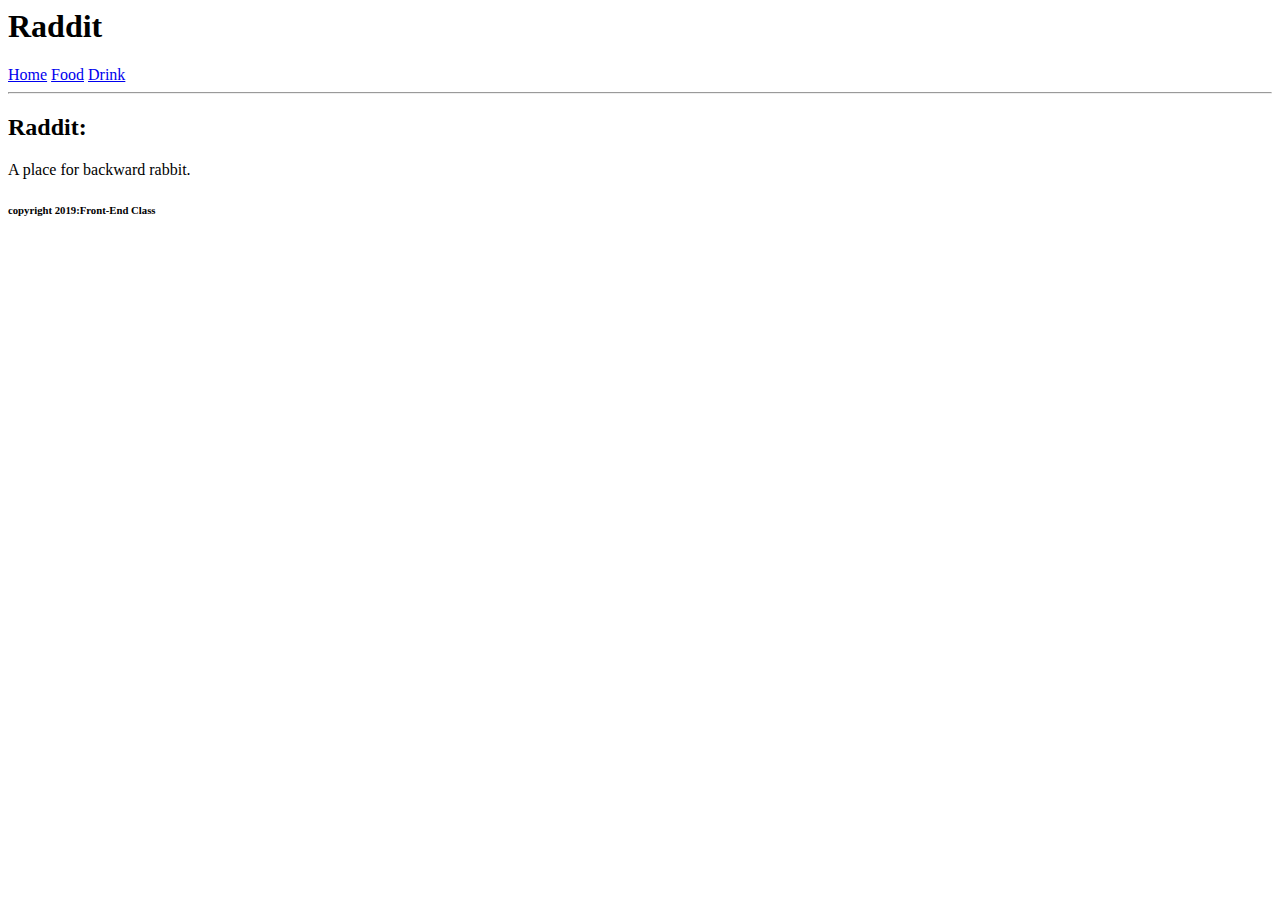
==== index.html @ 3d21bc37 "index" ====
<html>
<head>
    <title>Raddit</title>
</head>
<body>
    <h1>Raddit</h1>
    <a href="index.html">Home</a>
    <a href="food.html">Food</a>
    <a href="drink.html">Drink</a>

    <br/>
    <hr/>
    <h2>Raddit:</h2> A place for backward rabbit.
    <br/>
    <h6>copyright 2019:Front-End Class</h6>
</body>
</html>
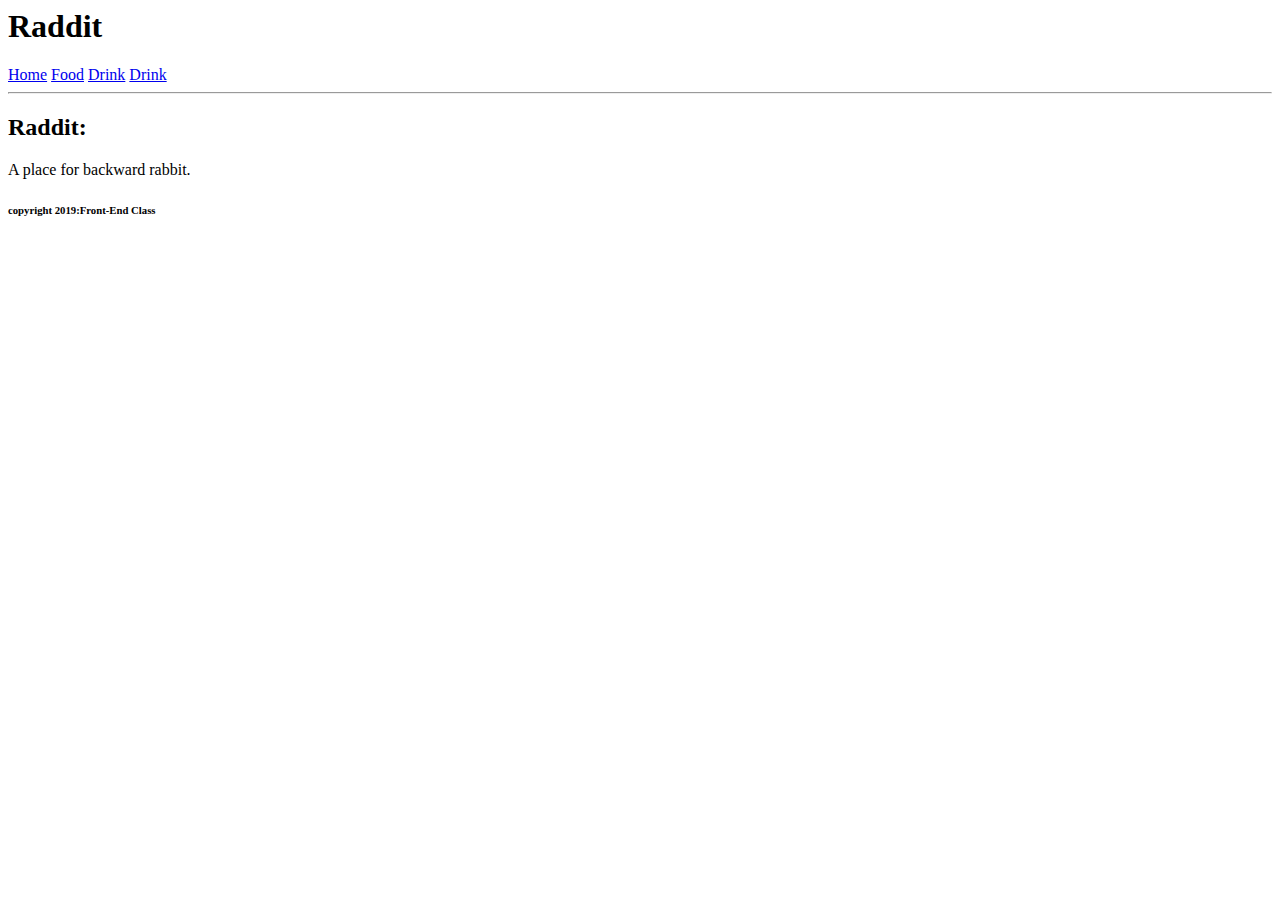
==== commit 7b74650f: "tuesdays" ====
--- a/index.html
+++ b/index.html
@@ -7,7 +7,8 @@
     <a href="index.html">Home</a>
     <a href="food.html">Food</a>
     <a href="drink.html">Drink</a>
-
+    <a href="drink.html">Drink</a>
+    
     <br/>
     <hr/>
     <h2>Raddit:</h2> A place for backward rabbit.
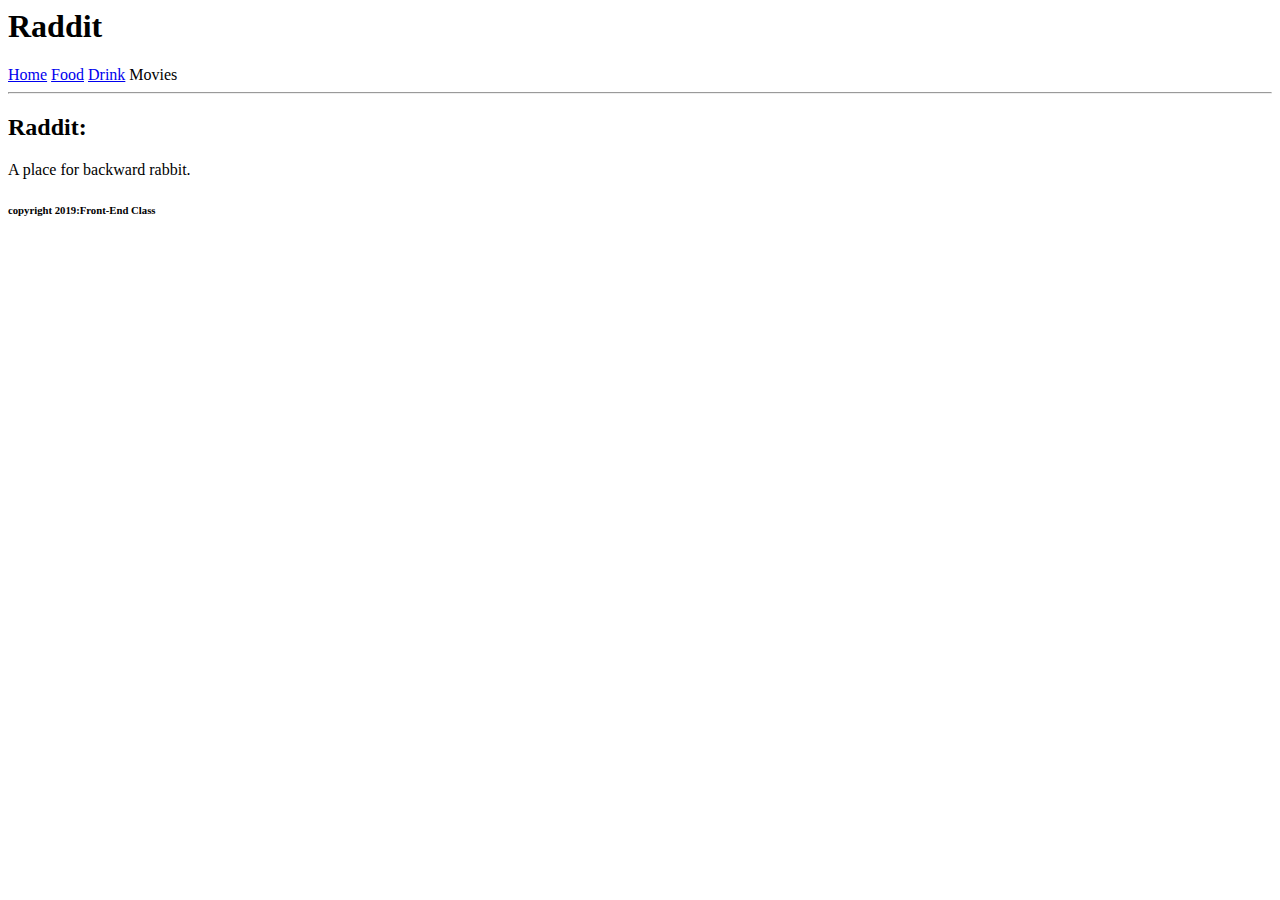
==== commit fa56ca19: "yo" ====
--- a/index.html
+++ b/index.html
@@ -7,7 +7,7 @@
     <a href="index.html">Home</a>
     <a href="food.html">Food</a>
     <a href="drink.html">Drink</a>
-    <a href="drink.html">Drink</a>
+    <a href="movies.html"></a>Movies
     
     <br/>
     <hr/>
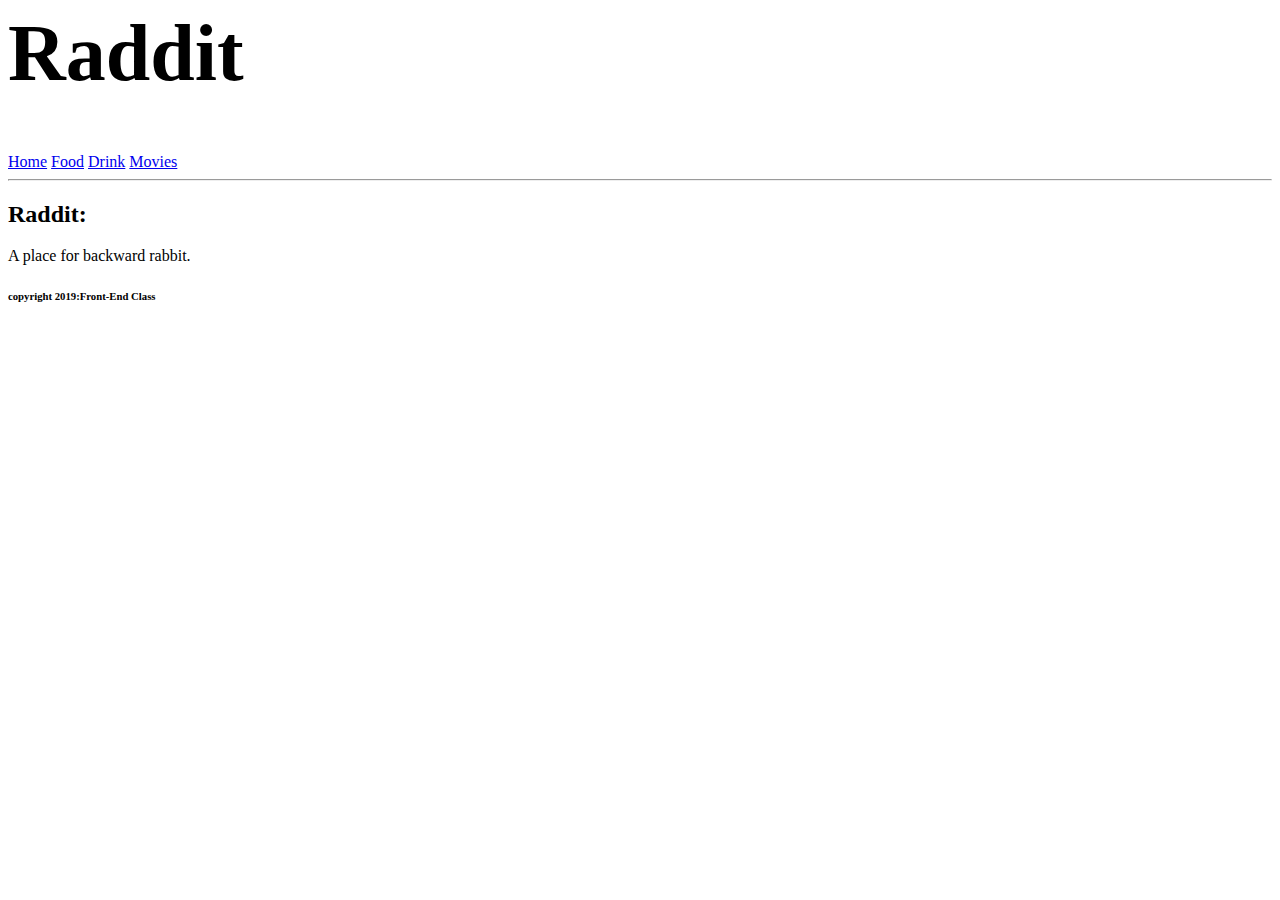
==== commit 187a3dc6: "thursday" ====
--- a/index.html
+++ b/index.html
@@ -1,18 +1,22 @@
 <html>
+
 <head>
     <title>Raddit</title>
+    <link rel="stylesheet" type="text/css" href="main.css" />
 </head>
+
 <body>
     <h1>Raddit</h1>
     <a href="index.html">Home</a>
     <a href="food.html">Food</a>
     <a href="drink.html">Drink</a>
-    <a href="movies.html"></a>Movies
-    
-    <br/>
-    <hr/>
+    <a href="movies.html">Movies</a>
+
+    <br />
+    <hr />
     <h2>Raddit:</h2> A place for backward rabbit.
-    <br/>
+    <br />
     <h6>copyright 2019:Front-End Class</h6>
 </body>
-</html>
+
+</html>--- a/main.css
+++ b/main.css
@@ -0,0 +1,7 @@
+  h1 {
+     font-size: 5em
+        }
+.blog-post {
+        width: 800px;
+        margin-left: 100px;
+        }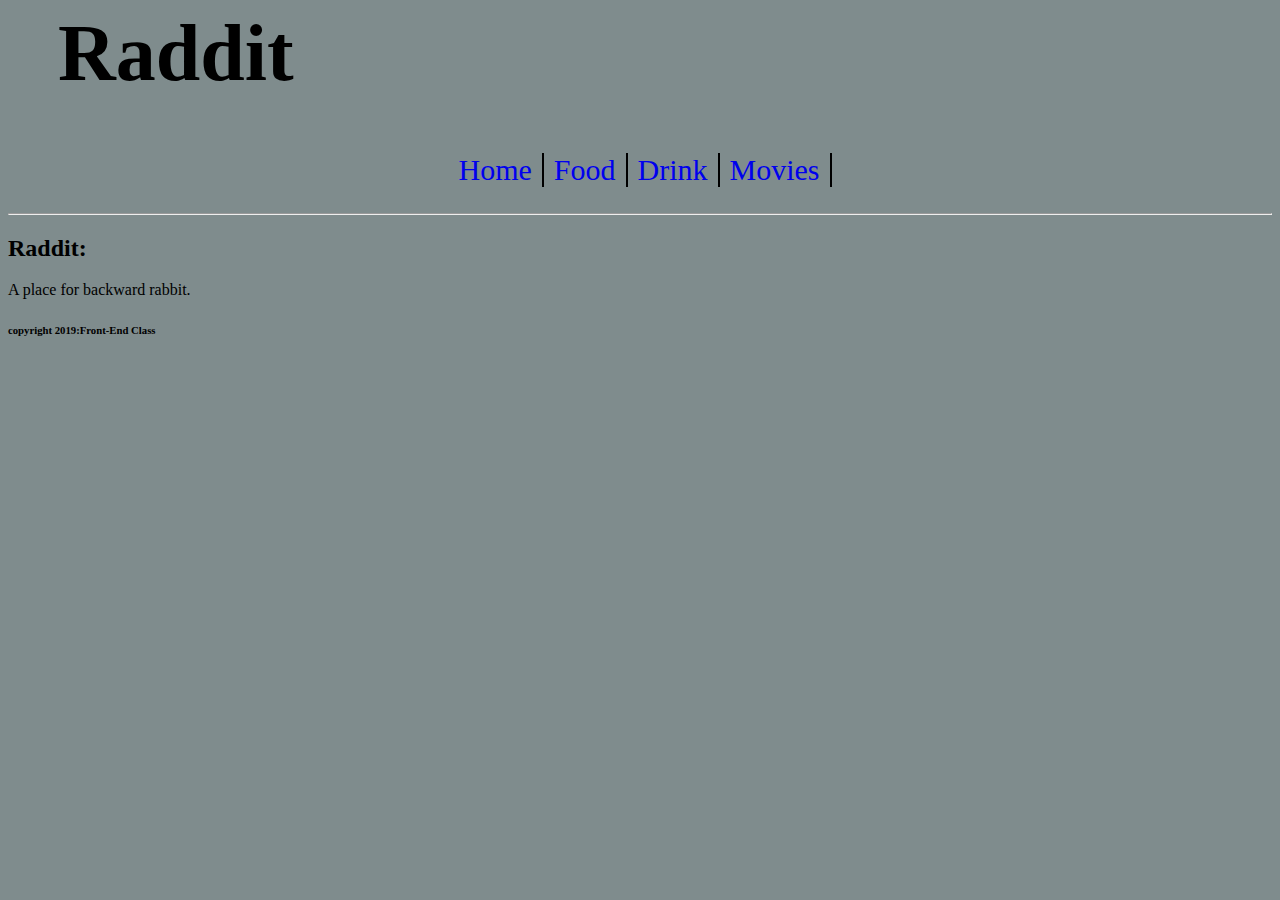
==== commit 088bac0f: "saturday" ====
--- a/index.html
+++ b/index.html
@@ -3,14 +3,19 @@
 <head>
     <title>Raddit</title>
     <link rel="stylesheet" type="text/css" href="main.css" />
+    
 </head>
 
 <body>
-    <h1>Raddit</h1>
-    <a href="index.html">Home</a>
-    <a href="food.html">Food</a>
-    <a href="drink.html">Drink</a>
-    <a href="movies.html">Movies</a>
+    <div style="margin-left: 50px">
+        <h1>Raddit</h1>
+    </div>
+    <div class= "link-class">
+        <a href="index.html">Home</a>
+        <a href="food.html">Food</a>
+        <a href="drink.html">Drink</a>
+        <a href="movies.html">Movies</a>
+    </div>
 
     <br />
     <hr />
--- a/main.css
+++ b/main.css
@@ -1,7 +1,48 @@
-  h1 {
+ body {
+       background: #7f8c8d   
+ }
+
+ h1 {
      font-size: 5em
         }
+
 .blog-post {
         width: 800px;
         margin-left: 100px;
-        }+        background: #ecf0f1;
+        }
+
+.blog-post p {
+        padding: 30px;
+}
+
+.blog-post h3 {
+        padding: 20px 30px;
+        background:#3498db ;
+}
+
+.link-class {
+        display: flex;
+        flex-direction: row;
+        justify-content: center;
+}
+
+.link-class a {
+        padding: 0px 10px;
+        text-decoration: none;
+        font-size: 30px;
+        border-right: 2px solid black;
+}
+
+.blog-post-wrapper  {
+        display: flex;
+        flex-direction: column;
+        align-items: center;
+}
+
+.blog-post-author {
+        
+        display: flex;
+        flex-direction: row;
+        justify-content: space-between;
+}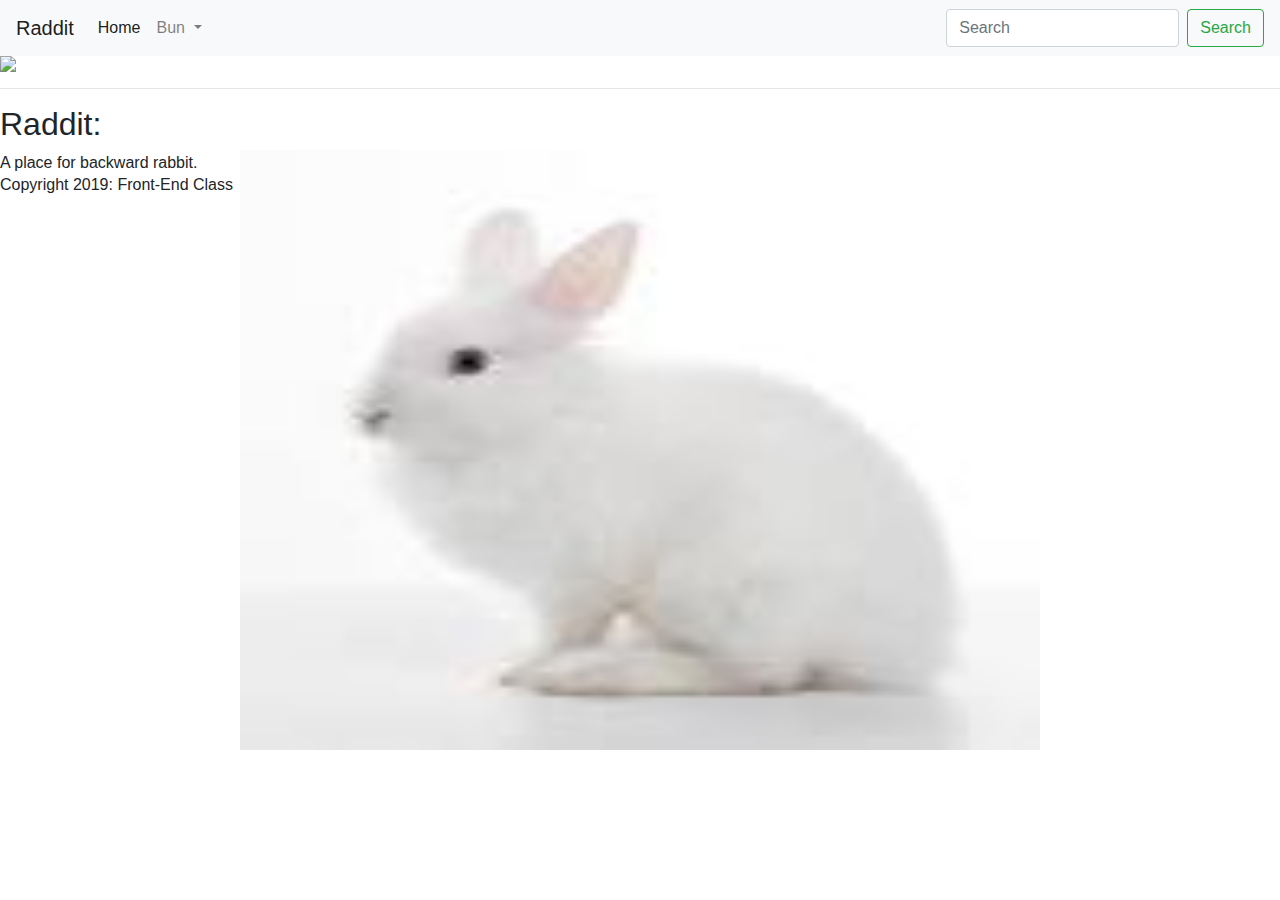
==== commit 158b9439: "hi" ====
--- a/index.html
+++ b/index.html
@@ -1,27 +1,101 @@
 <html>
-
-<head>
+  <head>
     <title>Raddit</title>
     <link rel="stylesheet" type="text/css" href="main.css" />
-    
-</head>
+    <link
+      rel="stylesheet"
+      href="https://use.fontawesome.com/releases/v5.7.2/css/all.css"
+      integrity="sha384-fnmOCqbTlWIlj8LyTjo7mOUStjsKC4pOpQbqyi7RrhN7udi9RwhKkMHpvLbHG9Sr"
+      crossorigin="anonymous"
+    />
+    <link
+      rel="stylesheet"
+      href="https://stackpath.bootstrapcdn.com/bootstrap/4.3.1/css/bootstrap.min.css"
+      integrity="sha384-ggOyR0iXCbMQv3Xipma34MD+dH/1fQ784/j6cY/iJTQUOhcWr7x9JvoRxT2MZw1T"
+      crossorigin="anonymous"
+    />
+    <script
+      src="https://code.jquery.com/jquery-3.3.1.slim.min.js"
+      integrity="sha384-q8i/X+965DzO0rT7abK41JStQIAqVgRVzpbzo5smXKp4YfRvH+8abtTE1Pi6jizo"
+      crossorigin="anonymous"
+    ></script>
+    <script
+      src="https://cdnjs.cloudflare.com/ajax/libs/popper.js/1.14.7/umd/popper.min.js"
+      integrity="sha384-UO2eT0CpHqdSJQ6hJty5KVphtPhzWj9WO1clHTMGa3JDZwrnQq4sF86dIHNDz0W1"
+      crossorigin="anonymous"
+    ></script>
+    <script
+      src="https://stackpath.bootstrapcdn.com/bootstrap/4.3.1/js/bootstrap.min.js"
+      integrity="sha384-JjSmVgyd0p3pXB1rRibZUAYoIIy6OrQ6VrjIEaFf/nJGzIxFDsf4x0xIM+B07jRM"
+      crossorigin="anonymous"
+    ></script>
+  </head>
+  <body class="index-body">
+    <nav class="navbar navbar-expand-lg navbar-light bg-light">
+      <a class="navbar-brand" href="#">Raddit</a>
+      <button
+        class="navbar-toggler"
+        type="button"
+        data-toggle="collapse"
+        data-target="#navbarSupportedContent"
+        aria-controls="navbarSupportedContent"
+        aria-expanded="false"
+        aria-label="Toggle navigation"
+      >
+        <span class="navbar-toggler-icon"></span>
+      </button>
 
-<body>
-    <div style="margin-left: 50px">
-        <h1>Raddit</h1>
-    </div>
-    <div class= "link-class">
-        <a href="index.html">Home</a>
-        <a href="food.html">Food</a>
-        <a href="drink.html">Drink</a>
-        <a href="movies.html">Movies</a>
-    </div>
+      <div class="collapse navbar-collapse" id="navbarSupportedContent">
+        <ul class="navbar-nav mr-auto">
+          <li class="nav-item active">
+            <a class="nav-link" href="index.html"
+              >Home <span class="sr-only">(current)</span></a
+            >
+          </li>
+          <li class="nav-item dropdown">
+            <a
+              class="nav-link dropdown-toggle"
+              href="#"
+              id="navbarDropdown"
+              role="button"
+              data-toggle="dropdown"
+              aria-haspopup="true"
+              aria-expanded="false"
+            >
+              Bun
+            </a>
+            <div class="dropdown-menu" aria-labelledby="navbarDropdown">
+              <a class="dropdown-item" href="food.html">Food</a>
+              <a class="dropdown-item" href="drink.html">Drink</a>
+              <a class="dropdown-item" href="movies.html">Movies</a>
+              <a class="dropdown-item" href="cars.html">Cars</a>
+            </div>
+          </li>
+        </ul>
+        <form class="form-inline my-2 my-lg-0">
+          <input
+            class="form-control mr-sm-2"
+            type="search"
+            placeholder="Search"
+            aria-label="Search"
+          />
+          <button class="btn btn-outline-success my-2 my-sm-0" type="submit">
+            Search
+          </button>
+        </form>
+      </div>
+    </nav>
+
+    <img src="rabbit.jpeg" />
 
     <br />
     <hr />
-    <h2>Raddit:</h2> A place for backward rabbit.
+    <h2>Raddit:</h2>
+    A place for backward rabbit.
+
     <br />
-    <h6>copyright 2019:Front-End Class</h6>
-</body>
+    <h6>Copyright 2019: Front-End Class</h6>
 
+    <script src="myscript.js"></script>
+  </body>
 </html>--- a/main.css
+++ b/main.css
@@ -1,48 +1,120 @@
- body {
-       background: #7f8c8d   
- }
-
- h1 {
-     font-size: 5em
-        }
-
-.blog-post {
-        width: 800px;
-        margin-left: 100px;
+body {
+        background: #bdc3c7;
+      
+      }
+      
+      .index-body {
+        background-image: url("images/rabbit.jpeg");
+        background-repeat: no-repeat;
+        background-attachment: fixed;
+        background-position: center;
+        background-size: 800px 600px;
+      }
+      
+      h1 {
+        font-size: 5em;
+      }
+      .blog-post {
+        width: 800px !important;
         background: #ecf0f1;
-        }
-
-.blog-post p {
+        margin: 50px 0px;
+        box-shadow: 0 4px 8px 0 rgba(0, 0, 0, 0.2);
+        transition: 0.3s;
+      }
+      
+      .blog-post:hover {
+        box-shadow: 0 8px 16px 0 rgba(0, 0, 0, 0.2);
+      }
+      
+      .blog-post p {
         padding: 30px;
-}
-
-.blog-post h3 {
+      }
+      
+      .blog-post h3 {
         padding: 20px 30px;
-        background:#3498db ;
-}
-
-.link-class {
+        background: #3498db;
+      }
+      
+      .blog-visited {
+        width: 400px;
+      }
+      
+      .fas {
+        margin-left: 10px;
+        font-size: 30px;
+        color: orange;
+      }
+      
+      .link-class {
         display: flex;
         flex-direction: row;
-        justify-content: center;
-}
-
-.link-class a {
+        justify-content: space-evenly;
+      }
+      
+      .link-class a {
         padding: 0px 10px;
         text-decoration: none;
         font-size: 30px;
         border-right: 2px solid black;
-}
-
-.blog-post-wrapper  {
+      }
+      
+      .blog-post-wrapper {
         display: flex;
         flex-direction: column;
         align-items: center;
-}
-
-.blog-post-author {
-        
+      }
+      
+      .blog-post-author {
+        padding: 5px 10px;
         display: flex;
         flex-direction: row;
         justify-content: space-between;
-}+      }
+      
+      .table-class {
+        border: 2px solid black;
+      }
+      
+      table {
+        width: 100%;
+      }
+      
+      th {
+        font-weight: bold;
+        font-size: 20px;
+        color: blue;
+      }
+      
+      tr {
+        text-align: center;
+      }
+      
+      tr:nth-child(even) {
+        background-color: #dddddd;
+      }
+      
+      td {
+        border: 1px solid black;
+        padding: 10px;
+      }
+
+      .create-form{
+        margin: 20px;
+      }
+      .form-label {
+              margin-bottom: 10px !important;
+      }
+
+      .thumbs-class {
+        margin: 10px;
+        color: gray;
+      }
+
+      .thumbs-class:hover {
+        cursor: grab;
+      }
+
+      .thumbs-liked {
+        color: gold;
+        font: 40px;
+      }